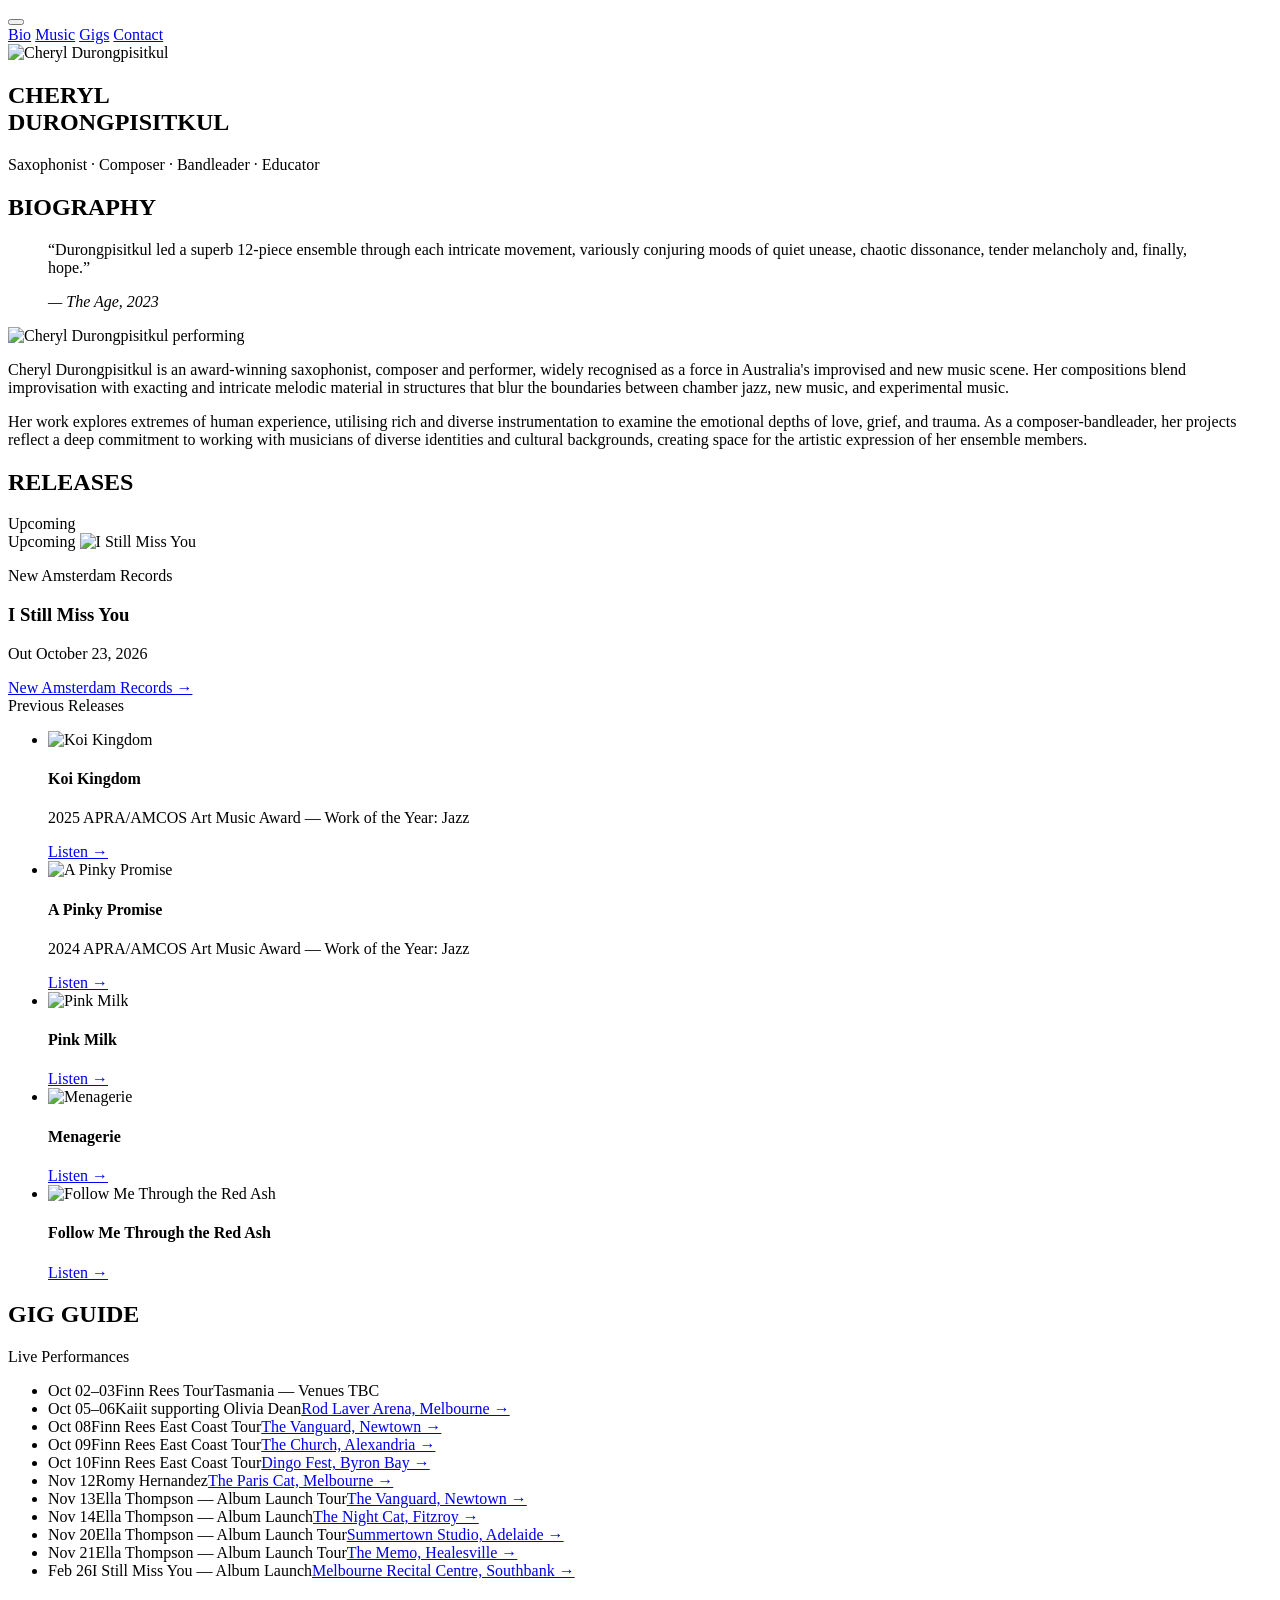
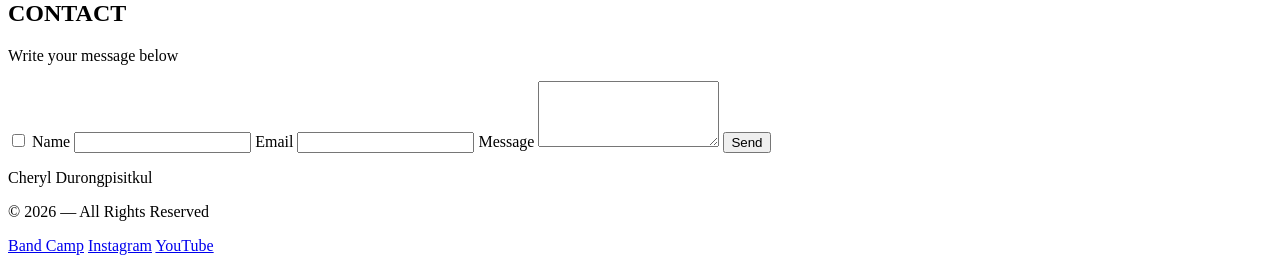
==== index.html @ e6b54071 "adds working footer  links Co-Authored-By: Claude Sonnet 5 <noreply@anthropic.com>" ====
<!DOCTYPE html>
<html lang="en">
<head>
<meta charset="UTF-8" />
<meta name="viewport" content="width=device-width, initial-scale=1.0" />
<title>Cheryl Durongpisitkul — Saxophonist &amp; Composer</title>
<meta name="description" content="Cheryl Durongpisitkul — award-winning alto saxophonist, composer, bandleader and educator. Releases, gig guide, and contact." />
<link rel="icon" href="assets/img/favicon.png" type="image/png" />
<link rel="preconnect" href="https://fonts.googleapis.com" />
<link rel="preconnect" href="https://fonts.gstatic.com" crossorigin />
<link href="https://fonts.googleapis.com/css2?family=Cormorant+Garamond:ital,wght@0,400;0,500;0,600;0,700;1,400;1,500;1,600&family=Inter:wght@400;500;600&family=JetBrains+Mono:wght@400;500;700&display=swap" rel="stylesheet" />
<link rel="stylesheet" href="styles.css" />
</head>
<body>

<header class="site-header">
  <button class="nav-toggle" aria-label="Toggle menu" aria-expanded="false">
    <span></span><span></span><span></span>
  </button>
  <nav class="site-nav">
    <a href="#bio">Bio</a>
    <a href="#music">Music</a>
    <a href="#gigs">Gigs</a>
    <a href="#contact">Contact</a>
  </nav>
</header>

<main id="top">

  <!-- HERO -->
  <section class="hero">
    <div class="hero-media">
      <img src="assets/img/hero.jpg" alt="Cheryl Durongpisitkul" />
    </div>
    <div class="hero-content">
      <h1>CHERYL<br />DURONGPISITKUL</h1>
      <p class="eyebrow">Saxophonist &middot; Composer &middot; Bandleader &middot; Educator</p>
    </div>
  </section>

  <!-- BIO -->
  <section id="bio" class="section bio">
    <h2 class="section-title">BIOGRAPHY</h2>
    <blockquote class="pull-quote">
      <p>&ldquo;Durongpisitkul led a superb 12-piece ensemble through each intricate movement, variously conjuring moods of quiet unease, chaotic dissonance, tender melancholy and, finally, hope.&rdquo;</p>
      <cite>— The Age, 2023</cite>
    </blockquote>
    <div class="bio-grid">
      <div class="bio-media">
        <img src="assets/img/bio.jpg" alt="Cheryl Durongpisitkul performing" />
      </div>
      <div class="bio-text">
        <p>Cheryl Durongpisitkul is an award-winning saxophonist, composer and performer, widely recognised as a force in Australia's improvised and new music scene. Her compositions blend improvisation with exacting and intricate melodic material in structures that blur the boundaries between chamber jazz, new music, and experimental music.</p>
        <p>Her work explores extremes of human experience, utilising rich and diverse instrumentation to examine the emotional depths of love, grief, and trauma. As a composer-bandleader, her projects reflect a deep commitment to working with musicians of diverse identities and cultural backgrounds, creating space for the artistic expression of her ensemble members.</p>
      </div>
    </div>
  </section>

  <!-- MUSIC / RELEASES -->
  <section id="music" class="section music">
    <h2 class="section-title">RELEASES</h2>

    <div class="release-tag">Upcoming</div>
    <div class="release-feature">
      <div class="release-feature-media">
        <span class="badge">Upcoming</span>
        <img src="assets/img/i-still-miss-you.jpg" alt="I Still Miss You" />
      </div>
      <div class="release-feature-content">
        <p class="eyebrow">New Amsterdam Records</p>
        <h3>I Still Miss You</h3>
        <p class="release-date">Out October 23, 2026</p>
        <a class="btn-outline" href="https://www.newamsterdamrecords.com/" target="_blank" rel="noopener">New Amsterdam Records &rarr;</a>
      </div>
    </div>

    <div class="release-tag">Previous Releases</div>
    <ul class="release-list">
      <li>
        <img src="assets/img/koi-kingdom.jpg" alt="Koi Kingdom" />
        <div class="release-list-content">
          <h4>Koi Kingdom</h4>
          <p>2025 APRA/AMCOS Art Music Award — Work of the Year: Jazz</p>
        </div>
        <a href="https://koikingdom.bandcamp.com/album/koi-kingdom" target="_blank" rel="noopener">Listen &rarr;</a>
      </li>
      <li>
        <img src="assets/img/a-pinky-promise.jpg" alt="A Pinky Promise" />
        <div class="release-list-content">
          <h4>A Pinky Promise</h4>
          <p>2024 APRA/AMCOS Art Music Award — Work of the Year: Jazz</p>
        </div>
        <a href="https://monashschoolofmusicandperformance.bandcamp.com/album/a-pinky-promise" target="_blank" rel="noopener">Listen &rarr;</a>
      </li>
      <li>
        <img src="assets/img/pink-milk.jpg" alt="Pink Milk" />
        <div class="release-list-content">
          <h4>Pink Milk</h4>
        </div>
        <a href="https://koikingdom.bandcamp.com/album/pink-milk" target="_blank" rel="noopener">Listen &rarr;</a>
      </li>
      <li>
        <img src="assets/img/menagerie.jpg" alt="Menagerie" />
        <div class="release-list-content">
          <h4>Menagerie</h4>
        </div>
        <a href="https://koikingdom.bandcamp.com/album/menagerie" target="_blank" rel="noopener">Listen &rarr;</a>
      </li>
      <li>
        <img src="assets/img/red-ash.jpg" alt="Follow Me Through the Red Ash" />
        <div class="release-list-content">
          <h4>Follow Me Through the Red Ash</h4>
        </div>
        <a href="https://cheryldurongpisitkul.bandcamp.com/album/follow-me-through-the-red-ash" target="_blank" rel="noopener">Listen &rarr;</a>
      </li>
    </ul>
  </section>

  <!-- GIGS -->
  <section id="gigs" class="section gigs">
    <h2 class="section-title">GIG GUIDE</h2>
    <p class="release-tag">Live Performances</p>
    <ul class="gig-list">
      <li><span class="gig-date">Oct 02–03</span><span class="gig-name">Finn Rees Tour</span><span class="gig-venue">Tasmania — Venues TBC</span></li>
      <li><span class="gig-date">Oct 05–06</span><span class="gig-name">Kaiit supporting Olivia Dean</span><a href="https://www.rodlaverarena.com.au/" target="_blank" rel="noopener">Rod Laver Arena, Melbourne &rarr;</a></li>
      <li><span class="gig-date">Oct 08</span><span class="gig-name">Finn Rees East Coast Tour</span><a href="https://thevanguard.com.au/" target="_blank" rel="noopener">The Vanguard, Newtown &rarr;</a></li>
      <li><span class="gig-date">Oct 09</span><span class="gig-name">Finn Rees East Coast Tour</span><a href="https://phoenixcentralpark.com.au/the-church" target="_blank" rel="noopener">The Church, Alexandria &rarr;</a></li>
      <li><span class="gig-date">Oct 10</span><span class="gig-name">Finn Rees East Coast Tour</span><a href="https://www.dingofestival.com/" target="_blank" rel="noopener">Dingo Fest, Byron Bay &rarr;</a></li>
      <li><span class="gig-date">Nov 12</span><span class="gig-name">Romy Hernandez</span><a href="https://www.pariscat.com.au/" target="_blank" rel="noopener">The Paris Cat, Melbourne &rarr;</a></li>
      <li><span class="gig-date">Nov 13</span><span class="gig-name">Ella Thompson — Album Launch Tour</span><a href="https://thevanguard.com.au/" target="_blank" rel="noopener">The Vanguard, Newtown &rarr;</a></li>
      <li><span class="gig-date">Nov 14</span><span class="gig-name">Ella Thompson — Album Launch</span><a href="https://thenightcat.com.au/" target="_blank" rel="noopener">The Night Cat, Fitzroy &rarr;</a></li>
      <li><span class="gig-date">Nov 20</span><span class="gig-name">Ella Thompson — Album Launch Tour</span><a href="https://www.summertownstudio.com/" target="_blank" rel="noopener">Summertown Studio, Adelaide &rarr;</a></li>
      <li><span class="gig-date">Nov 21</span><span class="gig-name">Ella Thompson — Album Launch Tour</span><a href="https://www.yarraranges.vic.gov.au/Explore-Yarra-Ranges/Arts-and-our-creative-community/Cultural-venues/The-Memo-Healesville" target="_blank" rel="noopener">The Memo, Healesville &rarr;</a></li>
      <li><span class="gig-date">Feb 26</span><span class="gig-name">I Still Miss You — Album Launch</span><a href="https://www.melbournerecital.com.au/" target="_blank" rel="noopener">Melbourne Recital Centre, Southbank &rarr;</a></li>
    </ul>
  </section>

  <!-- CONTACT -->
  <section id="contact" class="section contact">
    <h2 class="section-title">CONTACT</h2>
    <p class="release-tag">Write your message below</p>
    <form class="contact-form" action="https://api.web3forms.com/submit" method="post">
      <!-- Get a free access key at https://web3forms.com and paste it below -->
      <input type="hidden" name="access_key" value="b73313d4-4e1a-4217-b0fa-8cd4fed8ffe5" />
      <input type="hidden" name="subject" value="New message from cheryldurongpisitkul.com.au" />
      <input type="hidden" name="from_name" value="Cheryl Durongpisitkul Website" />
      <!-- Honeypot field: keep hidden via CSS, catches spam bots -->
      <input type="checkbox" name="botcheck" class="hp-field" tabindex="-1" autocomplete="off" />
      <label>
        <span>Name</span>
        <input type="text" name="name" required />
      </label>
      <label>
        <span>Email</span>
        <input type="email" name="email" required />
      </label>
      <label>
        <span>Message</span>
        <textarea name="message" rows="4" required></textarea>
      </label>
      <button type="submit" class="send-btn">Send</button>
      <p class="form-status" role="status" aria-live="polite"></p>
    </form>
  </section>

</main>

<footer class="site-footer">
  <div class="footer-info">
    <div class="footer-brand">Cheryl Durongpisitkul</div>
    <p class="footer-copy">&copy; 2026 — All Rights Reserved</p>
  </div>
  <nav class="footer-social">
    <a href="https://cheryldurongpisitkul.bandcamp.com/" target="_blank" rel="noopener">Band Camp</a>
    <a href="https://www.instagram.com/cheryldurongpisitkul/" target="_blank" rel="noopener">Instagram</a>
    <a href="https://www.youtube.com/channel/UCHV1SH4TYKefCxpZvIsSXnw" target="_blank" rel="noopener">YouTube</a>
  </nav>
</footer>

<script src="script.js"></script>
</body>
</html>
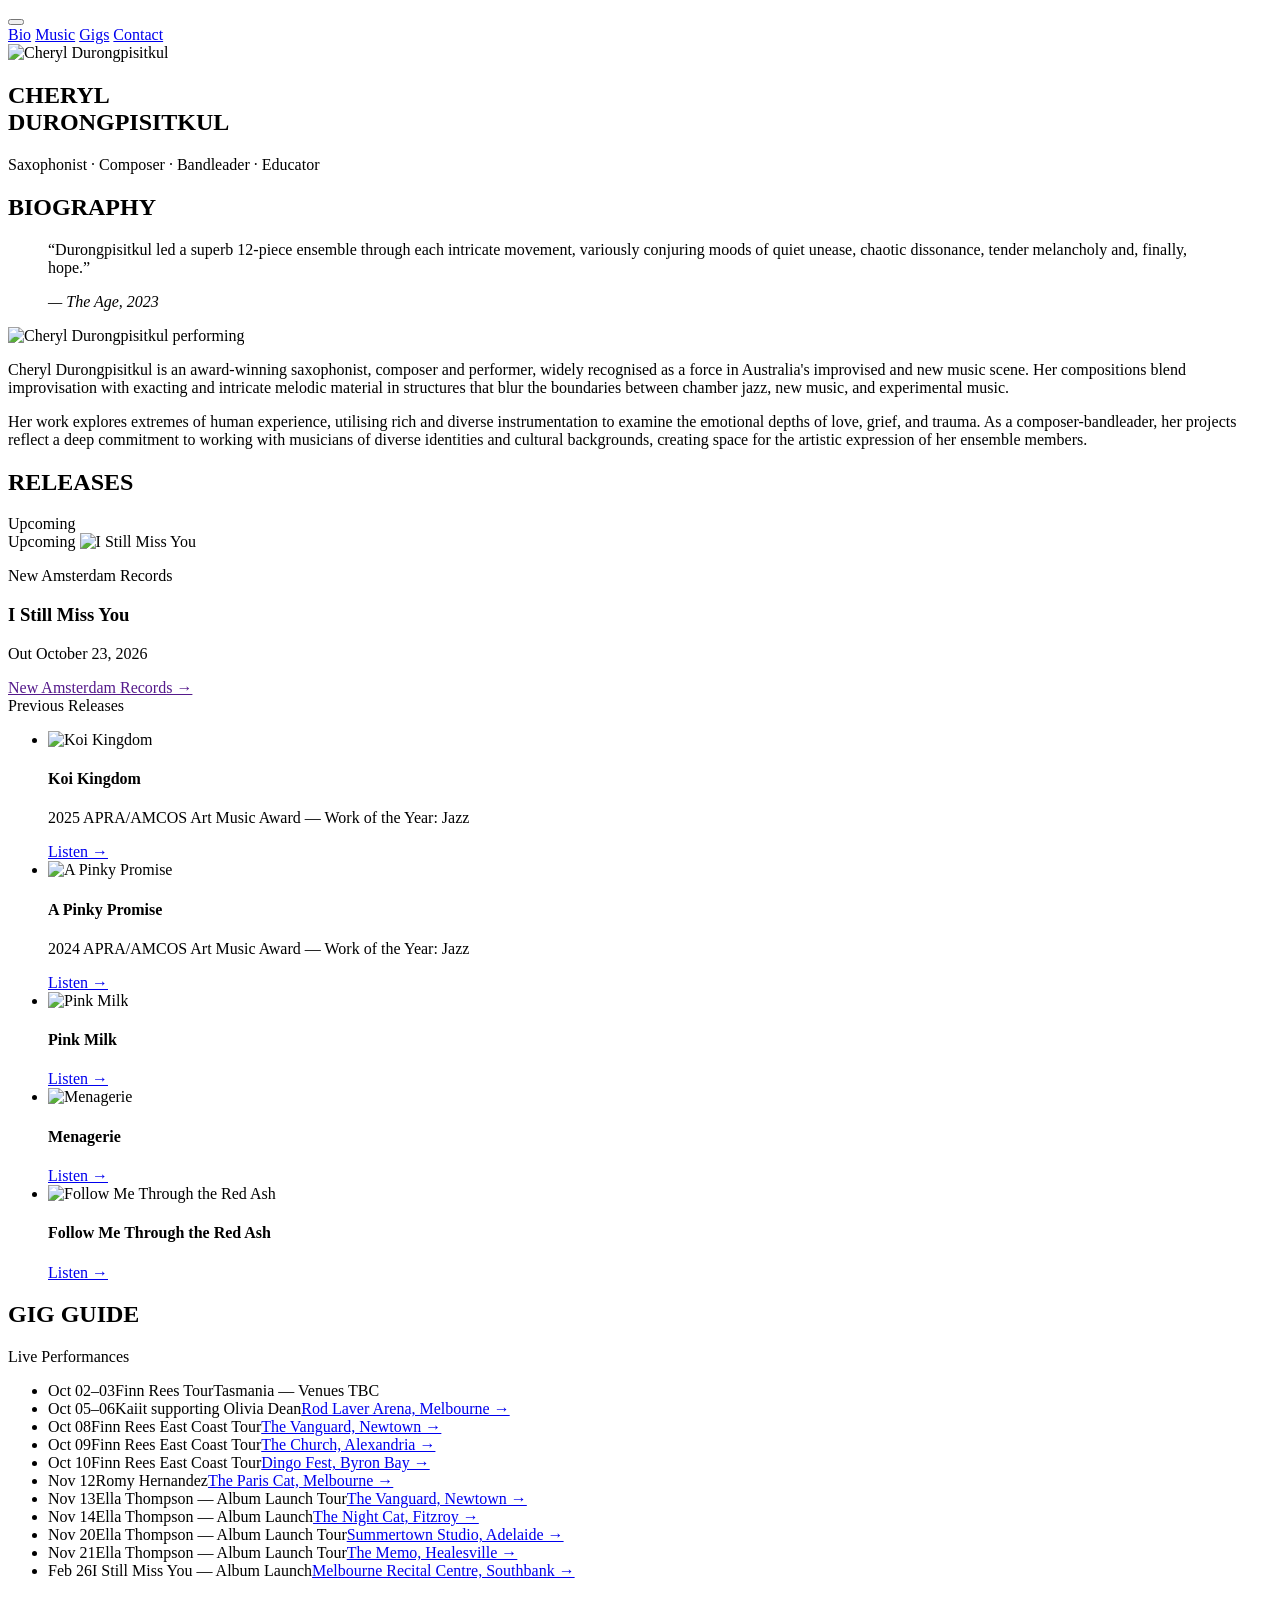
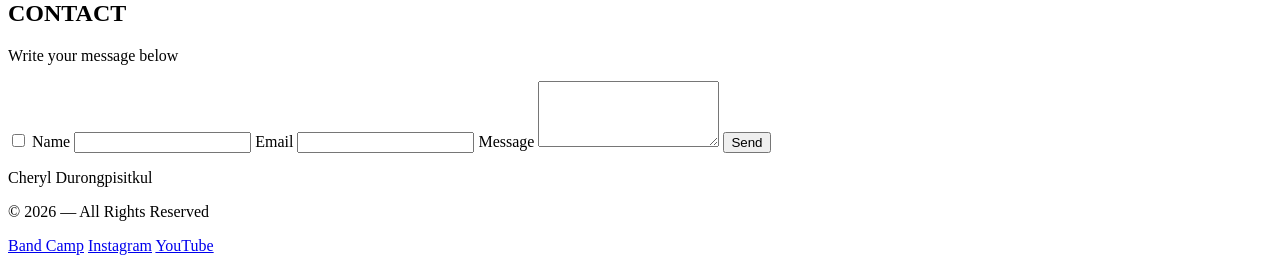
==== commit eee738cb: "make upcoming release editable via the CMS Co-Authored-By: Claude Sonnet 5 <noreply@anthropic.com>" ====
--- a/index.html
+++ b/index.html
@@ -12,6 +12,19 @@
 <link rel="stylesheet" href="styles.css" />
 </head>
 <body>
+<!-- Netlify Identity: handles invite/password-reset links for the CMS at /admin/ -->
+<script src="https://identity.netlify.com/v1/netlify-identity-widget.js"></script>
+<script>
+  if (window.netlifyIdentity) {
+    window.netlifyIdentity.on("init", (user) => {
+      if (!user) {
+        window.netlifyIdentity.on("login", () => {
+          document.location.href = "/admin/";
+        });
+      }
+    });
+  }
+</script>
 
 <header class="site-header">
   <button class="nav-toggle" aria-label="Toggle menu" aria-expanded="false">
@@ -64,75 +77,25 @@
     <div class="release-feature">
       <div class="release-feature-media">
         <span class="badge">Upcoming</span>
-        <img src="assets/img/i-still-miss-you.jpg" alt="I Still Miss You" />
+        <img src="" alt="" />
       </div>
       <div class="release-feature-content">
-        <p class="eyebrow">New Amsterdam Records</p>
-        <h3>I Still Miss You</h3>
-        <p class="release-date">Out October 23, 2026</p>
-        <a class="btn-outline" href="https://www.newamsterdamrecords.com/" target="_blank" rel="noopener">New Amsterdam Records &rarr;</a>
+        <p class="eyebrow"></p>
+        <h3></h3>
+        <p class="release-date"></p>
+        <a class="btn-outline" href="" target="_blank" rel="noopener"></a>
       </div>
     </div>
 
     <div class="release-tag">Previous Releases</div>
-    <ul class="release-list">
-      <li>
-        <img src="assets/img/koi-kingdom.jpg" alt="Koi Kingdom" />
-        <div class="release-list-content">
-          <h4>Koi Kingdom</h4>
-          <p>2025 APRA/AMCOS Art Music Award — Work of the Year: Jazz</p>
-        </div>
-        <a href="https://koikingdom.bandcamp.com/album/koi-kingdom" target="_blank" rel="noopener">Listen &rarr;</a>
-      </li>
-      <li>
-        <img src="assets/img/a-pinky-promise.jpg" alt="A Pinky Promise" />
-        <div class="release-list-content">
-          <h4>A Pinky Promise</h4>
-          <p>2024 APRA/AMCOS Art Music Award — Work of the Year: Jazz</p>
-        </div>
-        <a href="https://monashschoolofmusicandperformance.bandcamp.com/album/a-pinky-promise" target="_blank" rel="noopener">Listen &rarr;</a>
-      </li>
-      <li>
-        <img src="assets/img/pink-milk.jpg" alt="Pink Milk" />
-        <div class="release-list-content">
-          <h4>Pink Milk</h4>
-        </div>
-        <a href="https://koikingdom.bandcamp.com/album/pink-milk" target="_blank" rel="noopener">Listen &rarr;</a>
-      </li>
-      <li>
-        <img src="assets/img/menagerie.jpg" alt="Menagerie" />
-        <div class="release-list-content">
-          <h4>Menagerie</h4>
-        </div>
-        <a href="https://koikingdom.bandcamp.com/album/menagerie" target="_blank" rel="noopener">Listen &rarr;</a>
-      </li>
-      <li>
-        <img src="assets/img/red-ash.jpg" alt="Follow Me Through the Red Ash" />
-        <div class="release-list-content">
-          <h4>Follow Me Through the Red Ash</h4>
-        </div>
-        <a href="https://cheryldurongpisitkul.bandcamp.com/album/follow-me-through-the-red-ash" target="_blank" rel="noopener">Listen &rarr;</a>
-      </li>
-    </ul>
+    <ul class="release-list"></ul>
   </section>
 
   <!-- GIGS -->
   <section id="gigs" class="section gigs">
     <h2 class="section-title">GIG GUIDE</h2>
     <p class="release-tag">Live Performances</p>
-    <ul class="gig-list">
-      <li><span class="gig-date">Oct 02–03</span><span class="gig-name">Finn Rees Tour</span><span class="gig-venue">Tasmania — Venues TBC</span></li>
-      <li><span class="gig-date">Oct 05–06</span><span class="gig-name">Kaiit supporting Olivia Dean</span><a href="https://www.rodlaverarena.com.au/" target="_blank" rel="noopener">Rod Laver Arena, Melbourne &rarr;</a></li>
-      <li><span class="gig-date">Oct 08</span><span class="gig-name">Finn Rees East Coast Tour</span><a href="https://thevanguard.com.au/" target="_blank" rel="noopener">The Vanguard, Newtown &rarr;</a></li>
-      <li><span class="gig-date">Oct 09</span><span class="gig-name">Finn Rees East Coast Tour</span><a href="https://phoenixcentralpark.com.au/the-church" target="_blank" rel="noopener">The Church, Alexandria &rarr;</a></li>
-      <li><span class="gig-date">Oct 10</span><span class="gig-name">Finn Rees East Coast Tour</span><a href="https://www.dingofestival.com/" target="_blank" rel="noopener">Dingo Fest, Byron Bay &rarr;</a></li>
-      <li><span class="gig-date">Nov 12</span><span class="gig-name">Romy Hernandez</span><a href="https://www.pariscat.com.au/" target="_blank" rel="noopener">The Paris Cat, Melbourne &rarr;</a></li>
-      <li><span class="gig-date">Nov 13</span><span class="gig-name">Ella Thompson — Album Launch Tour</span><a href="https://thevanguard.com.au/" target="_blank" rel="noopener">The Vanguard, Newtown &rarr;</a></li>
-      <li><span class="gig-date">Nov 14</span><span class="gig-name">Ella Thompson — Album Launch</span><a href="https://thenightcat.com.au/" target="_blank" rel="noopener">The Night Cat, Fitzroy &rarr;</a></li>
-      <li><span class="gig-date">Nov 20</span><span class="gig-name">Ella Thompson — Album Launch Tour</span><a href="https://www.summertownstudio.com/" target="_blank" rel="noopener">Summertown Studio, Adelaide &rarr;</a></li>
-      <li><span class="gig-date">Nov 21</span><span class="gig-name">Ella Thompson — Album Launch Tour</span><a href="https://www.yarraranges.vic.gov.au/Explore-Yarra-Ranges/Arts-and-our-creative-community/Cultural-venues/The-Memo-Healesville" target="_blank" rel="noopener">The Memo, Healesville &rarr;</a></li>
-      <li><span class="gig-date">Feb 26</span><span class="gig-name">I Still Miss You — Album Launch</span><a href="https://www.melbournerecital.com.au/" target="_blank" rel="noopener">Melbourne Recital Centre, Southbank &rarr;</a></li>
-    </ul>
+    <ul class="gig-list"></ul>
   </section>
 
   <!-- CONTACT -->
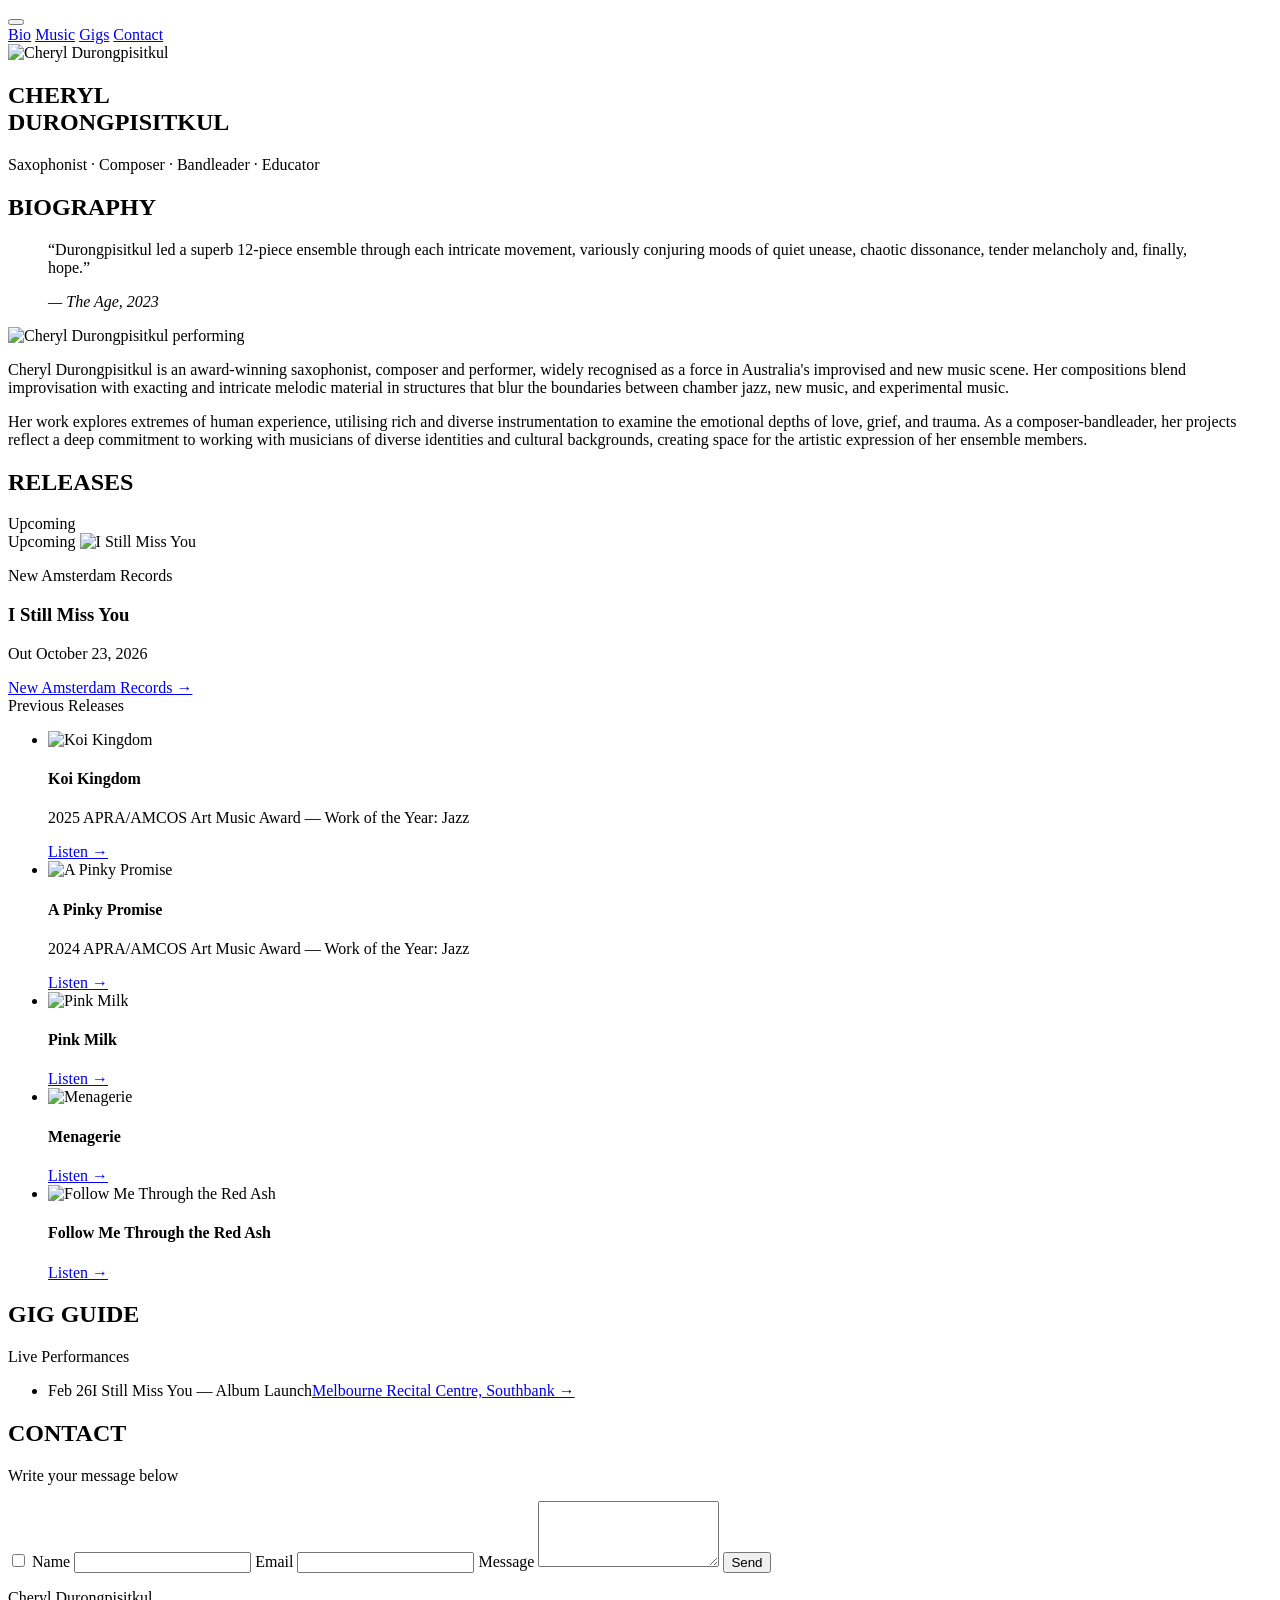
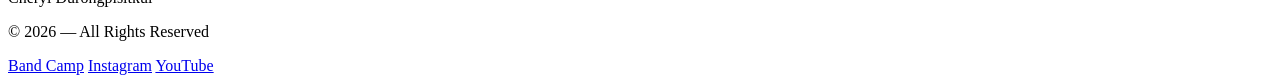
==== commit f1423184: "make upcoming release deletable and hide the section when empty Co-Authored-By: Claude Sonnet 5 <nor" ====
--- a/index.html
+++ b/index.html
@@ -73,17 +73,19 @@
   <section id="music" class="section music">
     <h2 class="section-title">RELEASES</h2>
 
-    <div class="release-tag">Upcoming</div>
-    <div class="release-feature">
-      <div class="release-feature-media">
-        <span class="badge">Upcoming</span>
-        <img src="" alt="" />
-      </div>
-      <div class="release-feature-content">
-        <p class="eyebrow"></p>
-        <h3></h3>
-        <p class="release-date"></p>
-        <a class="btn-outline" href="" target="_blank" rel="noopener"></a>
+    <div class="upcoming-release" hidden>
+      <div class="release-tag">Upcoming</div>
+      <div class="release-feature">
+        <div class="release-feature-media">
+          <span class="badge">Upcoming</span>
+          <img src="" alt="" />
+        </div>
+        <div class="release-feature-content">
+          <p class="eyebrow"></p>
+          <h3></h3>
+          <p class="release-date"></p>
+          <a class="btn-outline" href="" target="_blank" rel="noopener"></a>
+        </div>
       </div>
     </div>
 
